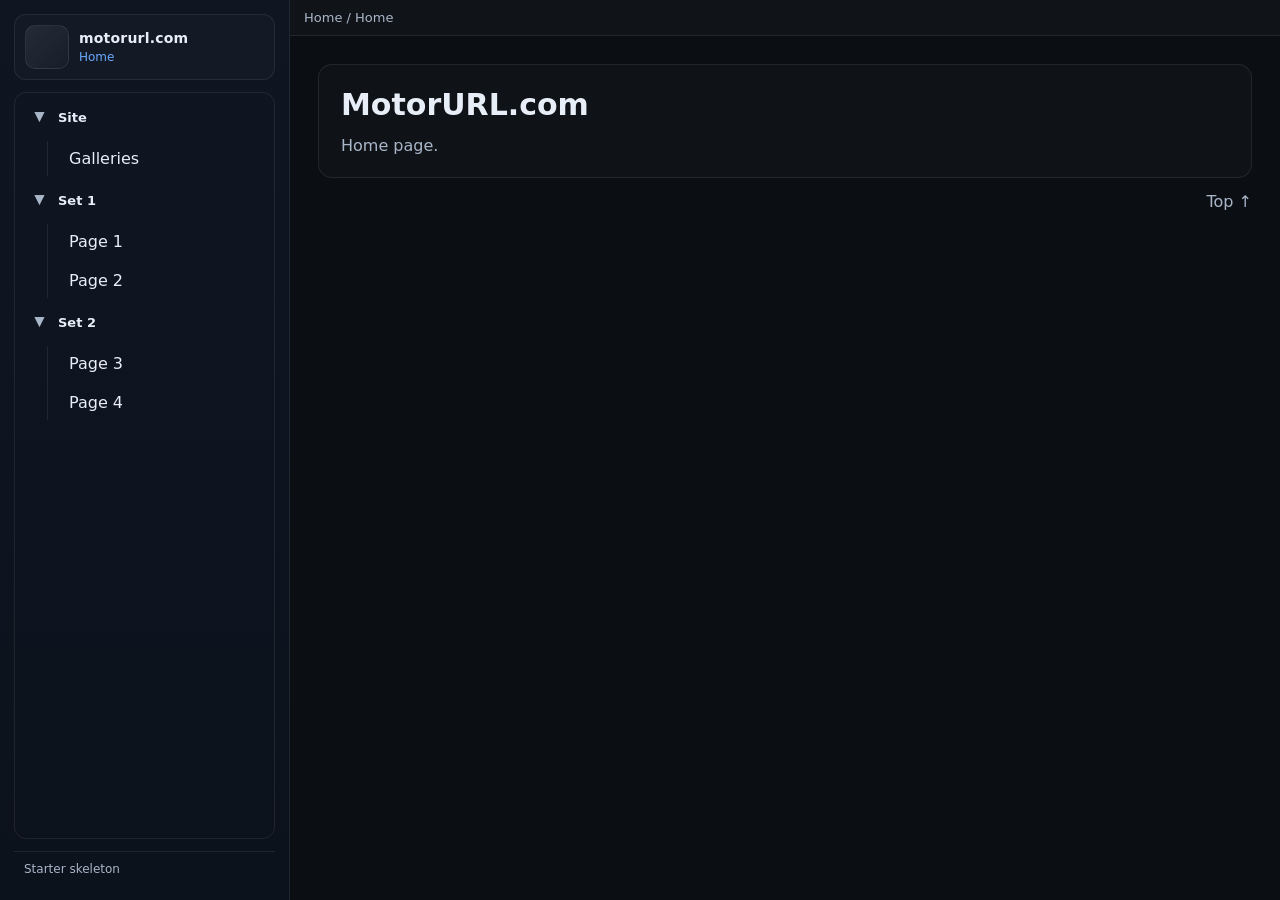
==== index.html @ 25c21090 "Initial Load" ====
<!doctype html>
<html lang="en">
<head>
  <meta charset="utf-8" />
  <meta name="viewport" content="width=device-width, initial-scale=1" />
  <title>motorurl.com</title>
  <link rel="stylesheet" href="css/styles.css" />
</head>
<body>
  <div class="app">
    <aside class="sidebar" aria-label="Site navigation" id="sidebar">
      <div class="brand">
        <a class="brand__logo" href="#" id="homeLink" title="Home" aria-label="Home"></a>
        <div class="brand__text">
          <div class="brand__title">motorurl.com</div>
          <a class="brand__homeLink" href="#" id="homeTextLink">Home</a>
        </div>
      </div>

      <nav id="treeNav" class="tree" aria-label="Navigation tree"></nav>

      <div class="sidebar__footer">
        <span class="muted">Starter skeleton</span>
      </div>
    </aside>

    <main class="main" aria-label="Main content">
      <div class="main__bar">
        <button class="hamburger" id="hamburgerBtn" type="button" aria-label="Open menu" aria-controls="sidebar" aria-expanded="false">☰</button>
        <div id="breadcrumb" class="breadcrumb">Home</div>
      </div>

      <iframe id="contentFrame" class="contentFrame" title="Content frame" src="pages/home.html" loading="lazy"></iframe>
    </main>
  </div>

  <script src="scripts/nav-data.js"></script>
  <script src="scripts/nav.js"></script>
  <script src="scripts/ui.js"></script>
</body>
</html>
---- css/styles.css ----
/* motorurl.com starter home layout (v4)
   - Sidebar tree nav (left) with collapse/expand
   - Iframe content frame (right)
   - Mobile: hamburger opens a slide-over menu
   - Gallery: thumbnails grid + lightbox overlay (no autoplay)
   - Gallery Index: auto lists subject folders (from assets/index.json)
*/
:root{
  --bg:#0b0f14;--panel:#0f1622;--panel2:#0c121c;--text:#e8eef7;--muted:#a9b6c8;--line:rgba(255,255,255,.08);
  --accent:#6aa9ff;--hover:rgba(255,255,255,.06);--focus:rgba(106,169,255,.35);--sidebarWidth:290px;--radius:12px;
  --font:ui-sans-serif,system-ui,-apple-system,"Segoe UI",Roboto,Arial,"Noto Sans","Liberation Sans",sans-serif;
}
*{box-sizing:border-box}html,body{height:100%}body{margin:0;font-family:var(--font);background:var(--bg);color:var(--text)}
.app{display:grid;grid-template-columns:var(--sidebarWidth) 1fr;height:100vh}
.sidebar{background:linear-gradient(180deg,var(--panel),var(--panel2));border-right:1px solid var(--line);padding:14px;display:grid;grid-template-rows:auto 1fr auto;gap:12px}
.brand{display:grid;grid-template-columns:44px 1fr;gap:10px;align-items:center;padding:10px;border:1px solid var(--line);border-radius:var(--radius);background:rgba(255,255,255,.02)}
.brand__logo{width:44px;height:44px;border-radius:10px;border:1px solid var(--line);background:linear-gradient(135deg,rgba(255,255,255,.08),rgba(255,255,255,.02));display:inline-block}
.brand__title{font-size:14px;font-weight:650;letter-spacing:.2px}
.brand__homeLink{display:inline-block;margin-top:4px;font-size:12px;color:var(--accent);text-decoration:none}
.brand__homeLink:hover{text-decoration:underline}
.brand__homeLink:focus-visible{outline:none;box-shadow:0 0 0 3px var(--focus);border-radius:8px}
.sidebar__footer{padding:10px;border-top:1px solid var(--line);color:var(--muted);font-size:12px}
.tree{padding:6px;overflow:auto;border:1px solid var(--line);border-radius:var(--radius)}
.tree button,.tree a{font-family:inherit}
.tree .branch{margin-bottom:6px}
.branch__toggle{width:100%;display:grid;grid-template-columns:18px 1fr;gap:8px;align-items:center;padding:8px 10px;border:1px solid transparent;border-radius:10px;background:transparent;color:var(--text);cursor:pointer;text-align:left}
.branch__toggle:hover{background:var(--hover);border-color:var(--line)}
.branch__toggle:focus-visible{outline:none;box-shadow:0 0 0 3px var(--focus)}
.chev{width:18px;height:18px;display:grid;place-items:center;color:var(--muted);user-select:none}
.branch[data-open="true"] .chev{transform:rotate(90deg)}
.branch__title{font-weight:600;font-size:13px}
.branch__items{margin:6px 0 0 26px;display:none;border-left:1px solid var(--line);padding-left:10px}
.branch[data-open="true"] .branch__items{display:grid;gap:4px}
.navItem{display:block;padding:7px 10px;border-radius:10px;color:var(--text);text-decoration:none;border:1px solid transparent}
.navItem:hover{background:var(--hover);border-color:var(--line)}
.navItem[aria-current="page"]{border-color:rgba(106,169,255,.55);background:rgba(106,169,255,.10)}
.muted{color:var(--muted)}
.main{display:grid;grid-template-rows:auto 1fr}
.main__bar{padding:10px 14px;border-bottom:1px solid var(--line);background:rgba(255,255,255,.02);display:grid;grid-template-columns:auto 1fr;gap:10px;align-items:center}
.breadcrumb{font-size:13px;color:var(--muted);overflow:hidden;text-overflow:ellipsis;white-space:nowrap}
.hamburger{display:none;border:1px solid var(--line);background:rgba(255,255,255,.03);color:var(--text);border-radius:10px;padding:6px 10px;cursor:pointer}
.hamburger:hover{background:var(--hover)}
.hamburger:focus-visible{outline:none;box-shadow:0 0 0 3px var(--focus)}
.contentFrame{width:100%;height:100%;border:0;background:var(--bg)}

/* Page styling (iframe pages) */
.pageBody{margin:0;font-family:var(--font);background:var(--bg);color:var(--text);padding:28px}
.pageCard{max-width:980px;margin:0 auto;border:1px solid var(--line);border-radius:14px;padding:22px;background:rgba(255,255,255,.02)}
.pageTopRow{display:flex;gap:10px;align-items:center;justify-content:space-between;flex-wrap:wrap;margin-bottom:14px}
.pageCard h1{margin:0;font-size:30px}
.pageCard p{margin:0;color:var(--muted)}
.pillLink{display:inline-flex;gap:8px;align-items:center;padding:8px 12px;border-radius:999px;border:1px solid var(--line);text-decoration:none;color:var(--text);background:rgba(255,255,255,.03)}
.pillLink:hover{background:var(--hover)}
.pillLink:focus-visible{outline:none;box-shadow:0 0 0 3px var(--focus)}
.pageFooter{max-width:980px;margin:14px auto 0 auto;display:flex;justify-content:flex-end}
.topLink{color:var(--muted);text-decoration:none;border-bottom:1px dashed transparent}
.topLink:hover{color:var(--text);border-bottom-color:var(--muted)}

/* Gallery */
.galleryGrid{display:grid;grid-template-columns:repeat(auto-fill,minmax(140px,1fr));gap:10px;margin-top:14px}
.thumb{border:1px solid var(--line);border-radius:14px;overflow:hidden;background:rgba(255,255,255,.02);cursor:pointer;position:relative;aspect-ratio:1/1}
.thumb:hover{background:var(--hover)}
.thumb img,.thumb video{width:100%;height:100%;object-fit:cover;display:block}
.thumb__badge{position:absolute;left:10px;bottom:10px;font-size:12px;padding:4px 8px;border-radius:999px;border:1px solid var(--line);background:rgba(0,0,0,.45);color:var(--text)}
.lightbox{position:fixed;inset:0;background:rgba(0,0,0,.75);display:none;z-index:200;padding:18px}
.lightbox[data-open="true"]{display:grid}
.lightbox__panel{width:min(1100px,100%);height:min(92vh,900px);margin:auto;display:grid;grid-template-rows:auto 1fr auto;gap:10px}
.lightbox__bar{display:flex;justify-content:space-between;align-items:center;gap:10px;color:var(--muted);font-size:13px}
.lightbox__viewer{border:1px solid var(--line);border-radius:16px;background:rgba(0,0,0,.35);overflow:hidden;display:grid;place-items:center}
.lightbox__viewer img,.lightbox__viewer video{max-width:100%;max-height:100%;width:auto;height:auto;display:block}
.lbBtnRow{display:flex;justify-content:center;gap:10px}
.lbBtn{border:1px solid var(--line);background:rgba(255,255,255,.04);color:var(--text);border-radius:999px;padding:10px 14px;cursor:pointer}
.lbBtn:hover{background:var(--hover)}
.lbBtn:focus-visible{outline:none;box-shadow:0 0 0 3px var(--focus)}

/* Gallery Index */
.subjectGrid{display:grid;grid-template-columns:repeat(auto-fill,minmax(220px,1fr));gap:12px;margin-top:14px}
.subjectCard{border:1px solid var(--line);border-radius:14px;padding:14px;background:rgba(255,255,255,.02);text-decoration:none;color:var(--text)}
.subjectCard:hover{background:var(--hover)}
.subjectCard__title{font-weight:650;margin:0 0 6px 0}
.subjectCard__meta{margin:0;color:var(--muted);font-size:13px}

/* Mobile slide-over */
@media (max-width:860px){
  .app{grid-template-columns:1fr;grid-template-rows:1fr}
  .hamburger{display:inline-block}
  .sidebar{position:fixed;top:0;left:0;height:100vh;width:min(92vw,340px);transform:translateX(-105%);transition:transform 180ms ease-out;z-index:50;box-shadow:0 14px 40px rgba(0,0,0,.55)}
  body.menu-open .sidebar{transform:translateX(0)}
  .backdrop{display:none;position:fixed;inset:0;background:rgba(0,0,0,.55);z-index:40}
  body.menu-open .backdrop{display:block}
}
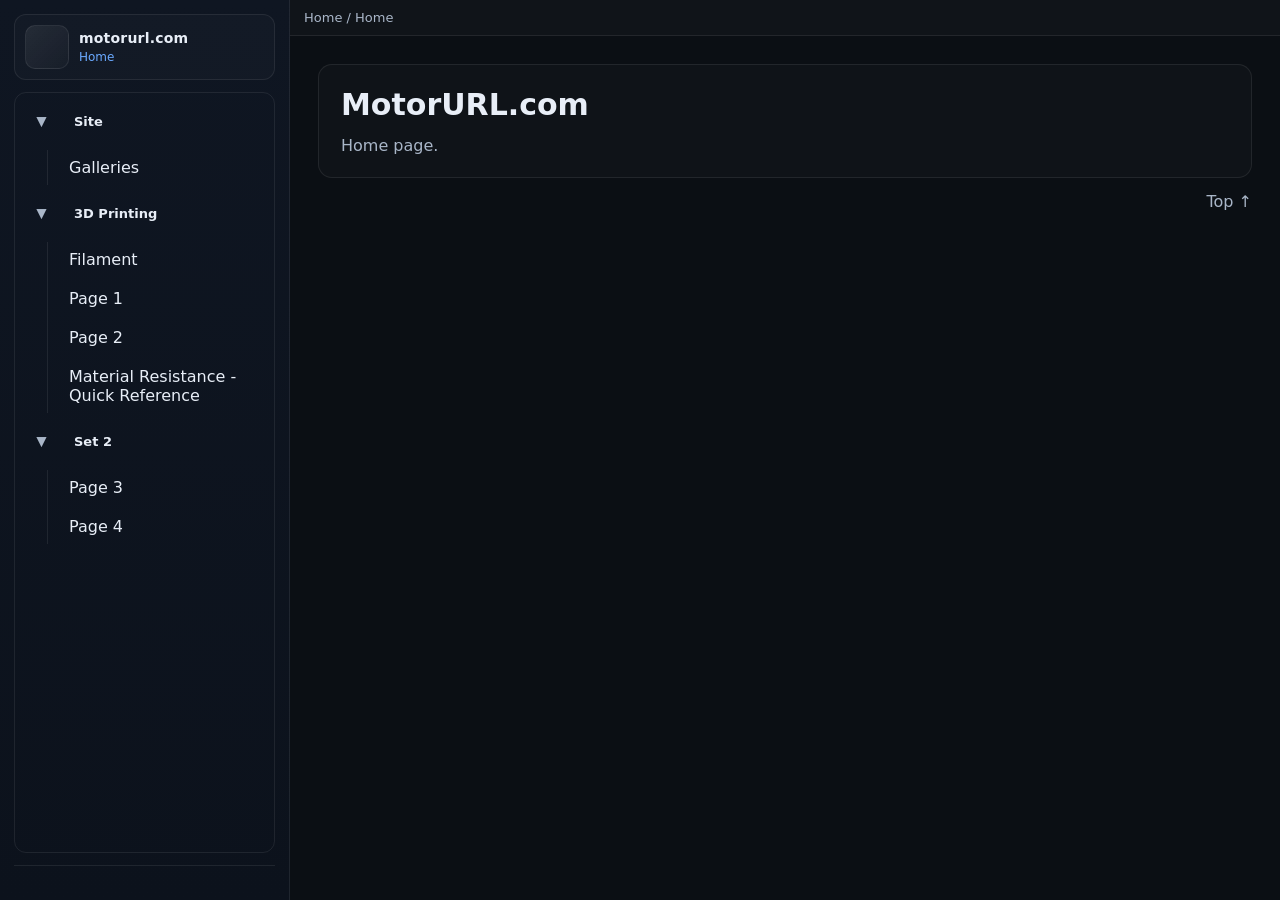
==== commit 72239e47: "Update index.html" ====
--- a/index.html
+++ b/index.html
@@ -20,7 +20,6 @@
       <nav id="treeNav" class="tree" aria-label="Navigation tree"></nav>
 
       <div class="sidebar__footer">
-        <span class="muted">Starter skeleton</span>
       </div>
     </aside>
 
--- a/css/styles.css
+++ b/css/styles.css
@@ -89,3 +89,21 @@
   .backdrop{display:none;position:fixed;inset:0;background:rgba(0,0,0,.55);z-index:40}
   body.menu-open .backdrop{display:block}
 }
+
+/* v1 updates: category links on top-level branches */
+.branchHeader{display:grid;grid-template-columns:28px 1fr;gap:8px;align-items:center;padding:6px 6px}
+.branch__toggleBtn{border:1px solid transparent;background:transparent;border-radius:10px;padding:6px;cursor:pointer;color:var(--text)}
+.branch__toggleBtn:hover{background:var(--hover);border-color:var(--line)}
+.branch__toggleBtn:focus-visible{outline:none;box-shadow:0 0 0 3px var(--focus)}
+.branch__titleLink{display:block;padding:8px 10px;border-radius:10px;color:var(--text);text-decoration:none;border:1px solid transparent;font-weight:600;font-size:13px}
+.branch__titleLink:hover{background:var(--hover);border-color:var(--line)}
+.branch__titleLink:focus-visible{outline:none;box-shadow:0 0 0 3px var(--focus)}
+
+/* Home page section links (larger than body text, smaller than title) */
+.homeSectionLink{
+  font-size:18px;
+  font-weight:650;
+  text-decoration:none;
+  color:var(--accent);
+}
+.homeSectionLink:hover{text-decoration:underline}
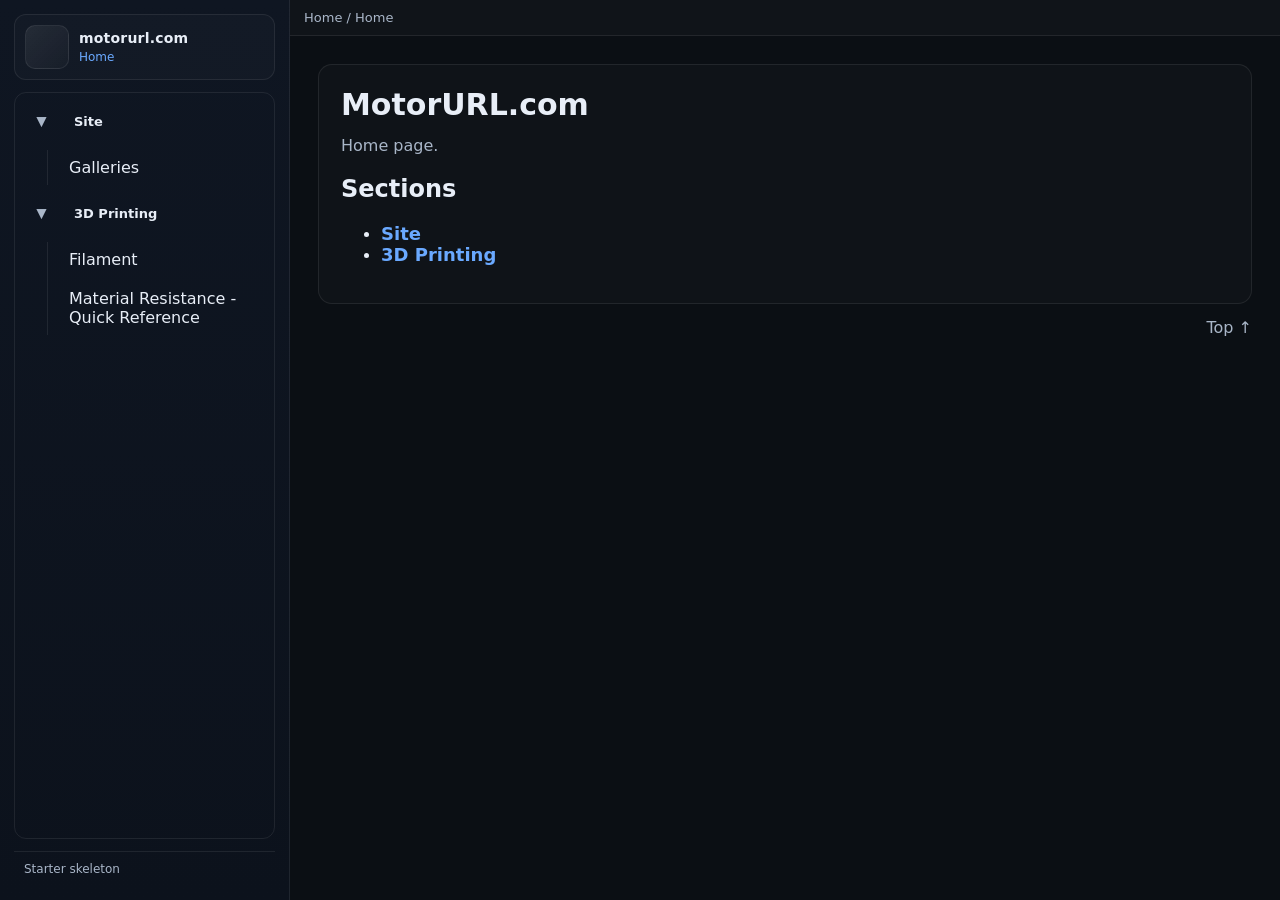
==== commit 39867908: "20260114_Updates_V2.zip" ====
--- a/index.html
+++ b/index.html
@@ -20,6 +20,7 @@
       <nav id="treeNav" class="tree" aria-label="Navigation tree"></nav>
 
       <div class="sidebar__footer">
+        <span class="muted">Starter skeleton</span>
       </div>
     </aside>
 
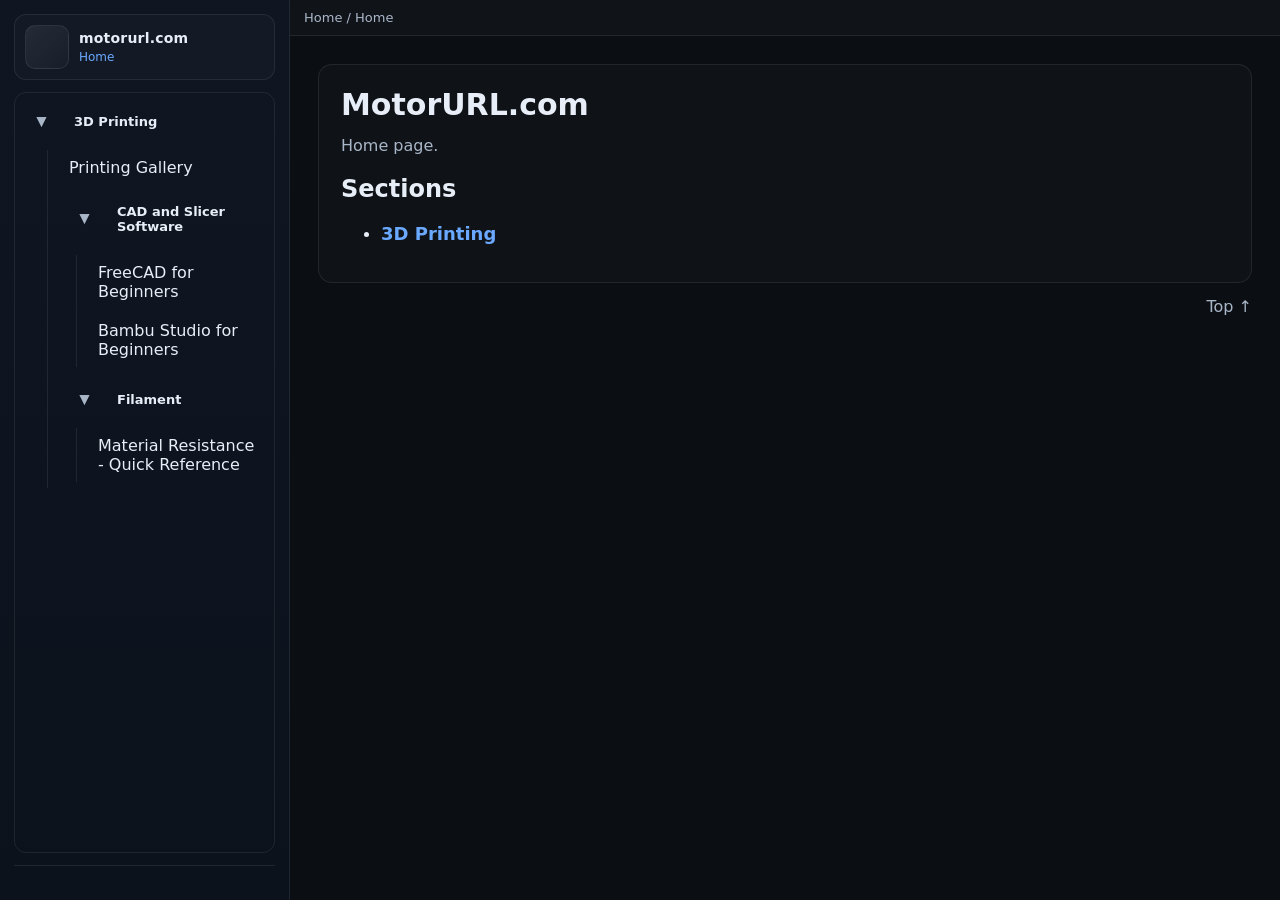
==== commit 8fb828f5: "20260116_Updates_V4" ====
--- a/index.html
+++ b/index.html
@@ -20,7 +20,7 @@
       <nav id="treeNav" class="tree" aria-label="Navigation tree"></nav>
 
       <div class="sidebar__footer">
-        <span class="muted">Starter skeleton</span>
+        <span class="muted"></span>
       </div>
     </aside>
 
--- a/css/styles.css
+++ b/css/styles.css
@@ -107,3 +107,7 @@
   color:var(--accent);
 }
 .homeSectionLink:hover{text-decoration:underline}
+
+/* v3: nested tree spacing */
+.branch .branch__items .branchHeader{margin-left:6px}
+.branch .branch__items .branch__items{margin-left:18px}
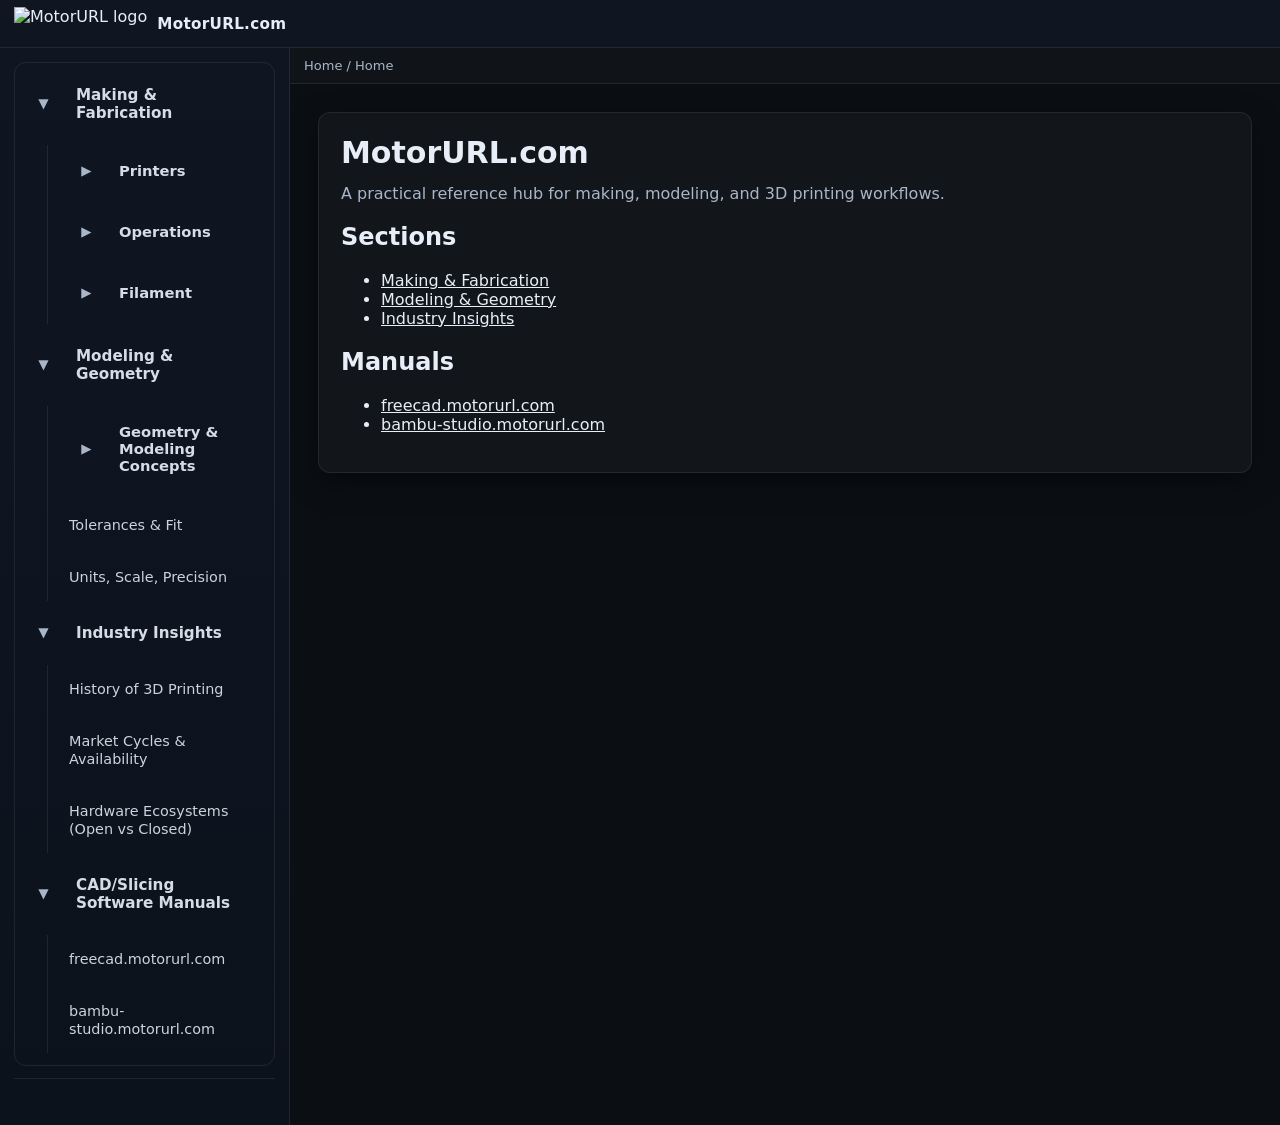
==== commit 5f79098f: "MotorURL_Home-Part03_Includes_Header_20260208_1845.zip and MotorURL_Home-Part03_Includes_Header_PATC" ====
--- a/index.html
+++ b/index.html
@@ -5,17 +5,13 @@
   <meta name="viewport" content="width=device-width, initial-scale=1" />
   <title>motorurl.com</title>
   <link rel="stylesheet" href="css/styles.css" />
+  <link rel="stylesheet" href="css/header.css" />
 </head>
 <body>
+  <div id="header-include"></div>
+
   <div class="app">
     <aside class="sidebar" aria-label="Site navigation" id="sidebar">
-      <div class="brand">
-        <a class="brand__logo" href="#" id="homeLink" title="Home" aria-label="Home"></a>
-        <div class="brand__text">
-          <div class="brand__title">motorurl.com</div>
-          <a class="brand__homeLink" href="#" id="homeTextLink">Home</a>
-        </div>
-      </div>
 
       <nav id="treeNav" class="tree" aria-label="Navigation tree"></nav>
 
@@ -33,6 +29,13 @@
       <iframe id="contentFrame" class="contentFrame" title="Content frame" src="pages/home.html" loading="lazy"></iframe>
     </main>
   </div>
+  <script>
+    // Part 03: load shared header include (Live Server + Cloudflare compatible)
+    fetch('includes/header.html')
+      .then(r => r.text())
+      .then(html => { document.getElementById('header-include').innerHTML = html; })
+      .catch(() => { /* fail silently */ });
+  </script>
 
   <script src="scripts/nav-data.js"></script>
   <script src="scripts/nav.js"></script>
--- a/css/styles.css
+++ b/css/styles.css
@@ -1,3 +1,19 @@
+
+/* motorurl theme variables */
+:root {
+  --bg: #070a0f;
+  --panel: #0b1018;
+  --panel2: #0f1622;
+  --text: #e7eefc;
+  --muted: #9aa8c2;
+  --line: rgba(255,255,255,.08);
+  --accent: #19ff7a;          /* neon green */
+  --accent2: rgba(25,255,122,.18);
+  --accent3: rgba(25,255,122,.35);
+  --shadow: 0 10px 30px rgba(0,0,0,.45);
+  --radius: 14px;
+}
+
 /* motorurl.com starter home layout (v4)
    - Sidebar tree nav (left) with collapse/expand
    - Iframe content frame (right)
@@ -27,10 +43,10 @@
 .branch__toggle:hover{background:var(--hover);border-color:var(--line)}
 .branch__toggle:focus-visible{outline:none;box-shadow:0 0 0 3px var(--focus)}
 .chev{width:18px;height:18px;display:grid;place-items:center;color:var(--muted);user-select:none}
-.branch[data-open="true"] .chev{transform:rotate(90deg)}
+.branch[data-open="true"] .chev { display:inline-block; transition: transform 120ms ease; transform: rotate(0deg); transform-origin: 50% 50%; }
 .branch__title{font-weight:600;font-size:13px}
 .branch__items{margin:6px 0 0 26px;display:none;border-left:1px solid var(--line);padding-left:10px}
-.branch[data-open="true"] .branch__items{display:grid;gap:4px}
+.branch[data-open="true"] > .branch__items{display:grid;gap:4px}
 .navItem{display:block;padding:7px 10px;border-radius:10px;color:var(--text);text-decoration:none;border:1px solid transparent}
 .navItem:hover{background:var(--hover);border-color:var(--line)}
 .navItem[aria-current="page"]{border-color:rgba(106,169,255,.55);background:rgba(106,169,255,.10)}
@@ -111,3 +127,236 @@
 /* v3: nested tree spacing */
 .branch .branch__items .branchHeader{margin-left:6px}
 .branch .branch__items .branch__items{margin-left:18px}
+
+/* v7c: local chev rotation for nested branches */
+.branch[data-open="true"] > .branchHeader .chev { display:inline-block; transition: transform 120ms ease; transform: rotate(0deg); transform-origin: 50% 50%; }
+
+
+/* v4: reskin sidebar + nav (neon) */
+html, body {
+  background: var(--bg);
+  color: var(--text);
+}
+
+a { color: var(--text); }
+
+.muted { color: var(--muted); }
+
+/* Sidebar */
+.sidebar {
+  background: linear-gradient(180deg, var(--panel), var(--panel2));
+  border-right: 1px solid var(--line);
+}
+
+.sidebar__top {
+  background: rgba(255,255,255,.02);
+  border-bottom: 1px solid var(--line);
+}
+
+.brandCard {
+  background: rgba(255,255,255,.03);
+  border: 1px solid var(--line);
+  border-radius: var(--radius);
+  box-shadow: var(--shadow);
+}
+
+.brandCard:hover { border-color: rgba(25,255,122,.22); }
+
+.brandCard__title { color: var(--text); }
+
+.brandCard__home { color: var(--accent); }
+
+.branchHeader {
+  border-radius: 10px;
+  padding: 8px 8px;
+}
+
+.branch__titleLink {
+  color: var(--text);
+  opacity: .92;
+}
+
+.branch__titleLink:hover { opacity: 1; }
+
+.branch__toggleBtn {
+  border-radius: 10px;
+  background: transparent;
+  border: 1px solid transparent;
+}
+
+.branch__toggleBtn:hover {
+  border-color: rgba(25,255,122,.22);
+  background: rgba(25,255,122,.06);
+}
+
+.branch[data-open="true"] > .branchHeader .chev { display:inline-block; transition: transform 120ms ease; transform: rotate(0deg); transform-origin: 50% 50%; }
+
+.navItem {
+  display: block;
+  padding: 10px 10px;
+  border-radius: 12px;
+  margin: 4px 0;
+  border: 1px solid transparent;
+  color: var(--text);
+  opacity: .88;
+}
+
+.navItem:hover {
+  opacity: 1;
+  border-color: rgba(25,255,122,.18);
+  background: rgba(255,255,255,.03);
+}
+
+.navItem[aria-current="page"] {
+  opacity: 1;
+  border-color: var(--accent3);
+  background: rgba(25,255,122,.08);
+  box-shadow: 0 0 0 1px rgba(25,255,122,.15), 0 0 18px rgba(25,255,122,.10);
+}
+
+.navItem[aria-current="page"]::before {
+  content: "";
+  display: inline-block;
+  width: 8px;
+  height: 8px;
+  border-radius: 999px;
+  background: var(--accent);
+  margin-right: 10px;
+  vertical-align: middle;
+}
+
+/* Hamburger / mobile drawer */
+.hamburger {
+  border: 1px solid var(--line);
+  background: rgba(255,255,255,.03);
+  color: var(--text);
+}
+.hamburger:hover { border-color: rgba(25,255,122,.22); }
+
+.sidebarOverlay { background: rgba(0,0,0,.55); }
+
+/* Page cards */
+.pageCard {
+  background: rgba(255,255,255,.03);
+  border: 1px solid var(--line);
+  border-radius: var(--radius);
+  box-shadow: var(--shadow);
+}
+
+.pillLink {
+  border: 1px solid var(--line);
+  background: rgba(255,255,255,.02);
+  color: var(--text);
+}
+.pillLink:hover {
+  border-color: rgba(25,255,122,.22);
+  background: rgba(25,255,122,.06);
+}
+
+
+/* v6: nav font scale for dense trees */
+/* Slightly reduce nav typography to accommodate denser trees across sites */
+.branch__titleLink {
+  font-size: 0.95rem;
+}
+
+.navItem {
+  font-size: 0.92rem;
+  line-height: 1.25;
+}
+
+/* Nested levels step down a touch more */
+.branch .branch__items .branch__titleLink {
+  font-size: 0.92rem;
+}
+
+.branch .branch__items .navItem {
+  font-size: 0.9rem;
+}
+
+
+/* v7: chevron direction + animation */
+.chev {
+  display: inline-block;
+  transition: transform 120ms ease;
+  transform: rotate(0deg); /* right-pointing when collapsed */
+  transform-origin: 50% 50%;
+}
+
+.branch[data-open="true"] > .branchHeader .chev { display:inline-block; transition: transform 120ms ease; transform: rotate(0deg); transform-origin: 50% 50%; }
+
+
+/* v8: chevron glyph + rotation (CSS pseudo-element) */
+.chev {
+  display: inline-block;
+  width: 1.1em;
+  height: 1.1em;
+  line-height: 1.1em;
+  color: var(--muted);
+  transition: transform 120ms ease, color 120ms ease;
+  transform: rotate(0deg); /* right when collapsed */
+  transform-origin: 50% 50%;
+}
+
+.chev::before {
+  content: "▶";
+  display: inline-block;
+}
+
+.branch__toggleBtn:hover .chev {
+  color: var(--accent);
+}
+
+.branch[data-open="true"] > .branchHeader .chev {
+  transform: rotate(90deg); /* down when expanded */
+}
+
+
+/* v9: nav subtitle styling */
+.navTitle {
+  display: block;
+}
+
+.navSub {
+  display: block;
+  font-size: 0.82em;
+  opacity: 0.75;
+  color: var(--muted);
+  margin-top: 2px;
+}
+
+
+/* v10: data tables (reference pages) */
+.dataTable {
+  width: 100%;
+  border-collapse: collapse;
+  border: 1px solid var(--line);
+  border-radius: 12px;
+  overflow: hidden;
+  background: rgba(255,255,255,.02);
+  margin: 12px 0 18px;
+}
+.dataTable th, .dataTable td {
+  padding: 10px 12px;
+  border-bottom: 1px solid var(--line);
+  vertical-align: top;
+}
+.dataTable th {
+  text-align: left;
+  font-weight: 600;
+  background: rgba(255,255,255,.03);
+}
+.dataTable tr:last-child td { border-bottom: none; }
+.dataTable.compact th, .dataTable.compact td { padding: 8px 10px; }
+
+
+/* v11: larger hamburger */
+#hamburgerBtn, .hamburgerBtn, .hamburger {
+  width: 48px;
+  height: 48px;
+  font-size: 1.35rem;
+}
+#hamburgerBtn svg, .hamburger svg {
+  width: 24px;
+  height: 24px;
+}
--- a/css/header.css
+++ b/css/header.css
@@ -0,0 +1,55 @@
+/* MotorURL Header (Part 03)
+   Shared include: /includes/header.html
+   Goals: small, left-aligned brand; sticky; low vertical footprint; matches existing theme.
+*/
+
+:root{
+  --headerH: 48px; /* target 40–48px */
+}
+
+.siteHeader{
+  position: sticky;
+  top: 0;
+  z-index: 3000;
+
+  height: var(--headerH);
+  display: flex;
+  align-items: center;
+
+  background: var(--panel);
+  border-bottom: 1px solid var(--line);
+}
+
+.siteHeader__brand{
+  display: flex;
+  align-items: center;
+  gap: 10px;
+
+  height: 100%;
+  padding-left: 14px;
+  padding-right: 10px;
+
+  text-decoration: none;
+  color: var(--text);
+}
+
+.siteHeader__brand:hover{
+  background: var(--panel2); /* subtle standout */
+}
+
+.siteHeader__logo{
+  height: 70%;   /* temporary sizing rule */
+  width: auto;   /* preserve aspect ratio */
+  display: block;
+}
+
+.siteHeader__name{
+  font-size: 0.95rem;
+  font-weight: 600;
+  letter-spacing: 0.02em;
+}
+
+/* Make room for header while preserving existing full-height layout */
+.app{
+  height: calc(100vh - var(--headerH));
+}
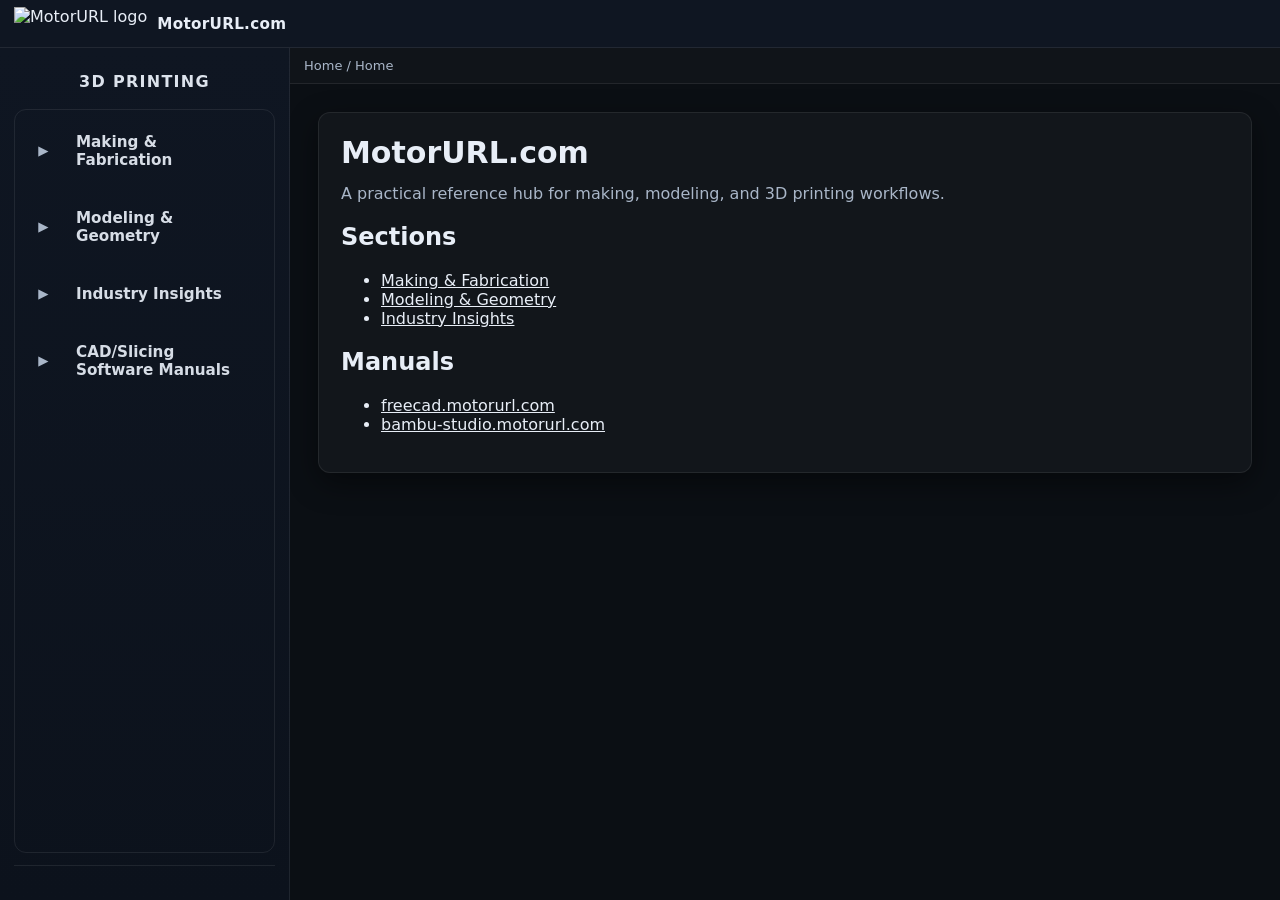
==== commit 8c500bc8: "nav-data.js changed by me and successfully tested + the changes in MotorURL_Home-Part03_Center_3D_PR" ====
--- a/index.html
+++ b/index.html
@@ -6,15 +6,16 @@
   <title>motorurl.com</title>
   <link rel="stylesheet" href="css/styles.css" />
   <link rel="stylesheet" href="css/header.css" />
+  <link rel="stylesheet" href="css/sidebar-title.css" />
 </head>
 <body>
+
   <div id="header-include"></div>
 
   <div class="app">
     <aside class="sidebar" aria-label="Site navigation" id="sidebar">
-
+      <div class="sidebarSectionTitle">3D PRINTING</div>
       <nav id="treeNav" class="tree" aria-label="Navigation tree"></nav>
-
       <div class="sidebar__footer">
         <span class="muted"></span>
       </div>
@@ -25,16 +26,15 @@
         <button class="hamburger" id="hamburgerBtn" type="button" aria-label="Open menu" aria-controls="sidebar" aria-expanded="false">☰</button>
         <div id="breadcrumb" class="breadcrumb">Home</div>
       </div>
-
       <iframe id="contentFrame" class="contentFrame" title="Content frame" src="pages/home.html" loading="lazy"></iframe>
     </main>
   </div>
+
   <script>
-    // Part 03: load shared header include (Live Server + Cloudflare compatible)
     fetch('includes/header.html')
       .then(r => r.text())
-      .then(html => { document.getElementById('header-include').innerHTML = html; })
-      .catch(() => { /* fail silently */ });
+      .then(h => document.getElementById('header-include').innerHTML = h)
+      .catch(()=>{});
   </script>
 
   <script src="scripts/nav-data.js"></script>
--- a/css/sidebar-title.css
+++ b/css/sidebar-title.css
@@ -0,0 +1,9 @@
+/* Part 03 – Sidebar section title */
+.sidebarSectionTitle{
+  text-align: center;
+  font-weight: 700;
+  letter-spacing: 0.08em;
+  padding: 10px 8px 6px;
+  color: var(--text);
+  opacity: 0.95;
+}
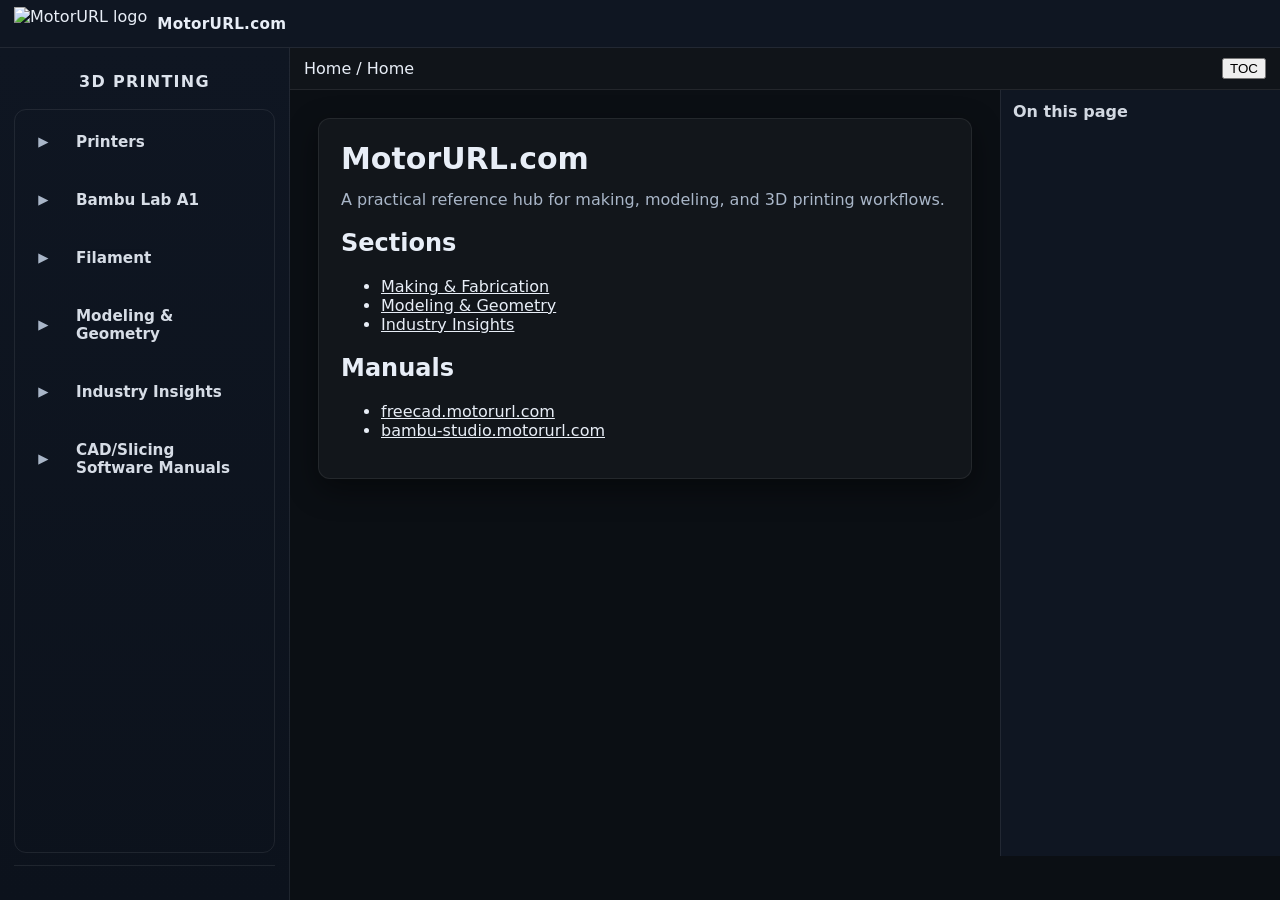
==== commit 2a8c0115: "20260208_Updates_V3.zip - V4 skipped - made the changes for into to 3d printers naming myself" ====
--- a/index.html
+++ b/index.html
@@ -7,6 +7,7 @@
   <link rel="stylesheet" href="css/styles.css" />
   <link rel="stylesheet" href="css/header.css" />
   <link rel="stylesheet" href="css/sidebar-title.css" />
+  <link rel="stylesheet" href="css/toc.css" />
 </head>
 <body>
 
@@ -23,22 +24,44 @@
 
     <main class="main" aria-label="Main content">
       <div class="main__bar">
-        <button class="hamburger" id="hamburgerBtn" type="button" aria-label="Open menu" aria-controls="sidebar" aria-expanded="false">☰</button>
-        <div id="breadcrumb" class="breadcrumb">Home</div>
+        <button
+          class="hamburger"
+          id="hamburgerBtn"
+          type="button"
+          aria-label="Open menu"
+          aria-controls="sidebar"
+          aria-expanded="false"
+        >☰</button>
+
+        <div class="crumbs" id="crumbs">Home / Home</div>
+
+        <button class="tocToggle" id="tocToggle" type="button" aria-label="Toggle Table of Contents" aria-controls="tocPanel" aria-expanded="true">
+          TOC
+        </button>
       </div>
-      <iframe id="contentFrame" class="contentFrame" title="Content frame" src="pages/home.html" loading="lazy"></iframe>
+
+      <div class="main__contentRow">
+        <iframe id="contentFrame" class="contentFrame" title="Content frame" src="pages/home.html" loading="lazy"></iframe>
+
+        <aside class="tocPanel" id="tocPanel" aria-label="Table of contents">
+          <div class="tocPanel__title">On this page</div>
+          <nav class="tocPanel__nav" id="tocList"></nav>
+        </aside>
+      </div>
     </main>
   </div>
 
   <script>
+    // Part 03: load shared header include
     fetch('includes/header.html')
       .then(r => r.text())
-      .then(h => document.getElementById('header-include').innerHTML = h)
+      .then(h => { const host = document.getElementById('header-include'); if(host) host.innerHTML = h; })
       .catch(()=>{});
   </script>
 
   <script src="scripts/nav-data.js"></script>
   <script src="scripts/nav.js"></script>
   <script src="scripts/ui.js"></script>
+  <script src="scripts/toc.js"></script>
 </body>
 </html>
--- a/css/toc.css
+++ b/css/toc.css
@@ -0,0 +1,53 @@
+/* Part 03: TOC panel (iframe + parent-rendered) */
+.main__contentRow{
+  display:flex;
+  height: calc(100% - 44px);
+}
+
+.contentFrame{
+  flex: 1 1 auto;
+  width: 100%;
+  border: 0;
+}
+
+.tocPanel{
+  width: 280px;
+  flex: 0 0 280px;
+  border-left: 1px solid var(--line);
+  background: var(--panel);
+  padding: 12px 12px 14px;
+  overflow: auto;
+}
+
+.tocPanel__title{
+  font-weight: 700;
+  opacity: 0.9;
+  margin-bottom: 8px;
+}
+
+.tocPanel__nav a{
+  display:block;
+  color: var(--text);
+  text-decoration:none;
+  padding: 6px 6px;
+  border-radius: 8px;
+}
+
+.tocPanel__nav a:hover{
+  background: var(--panel2);
+}
+
+.tocItem--h3{
+  padding-left: 14px;
+  opacity: 0.95;
+}
+
+.tocToggle{
+  margin-left: auto;
+}
+
+/* narrow screens: hide TOC by default */
+@media (max-width: 1050px){
+  .tocPanel{ display:none; }
+  .tocToggle{ display:inline-flex; }
+}
